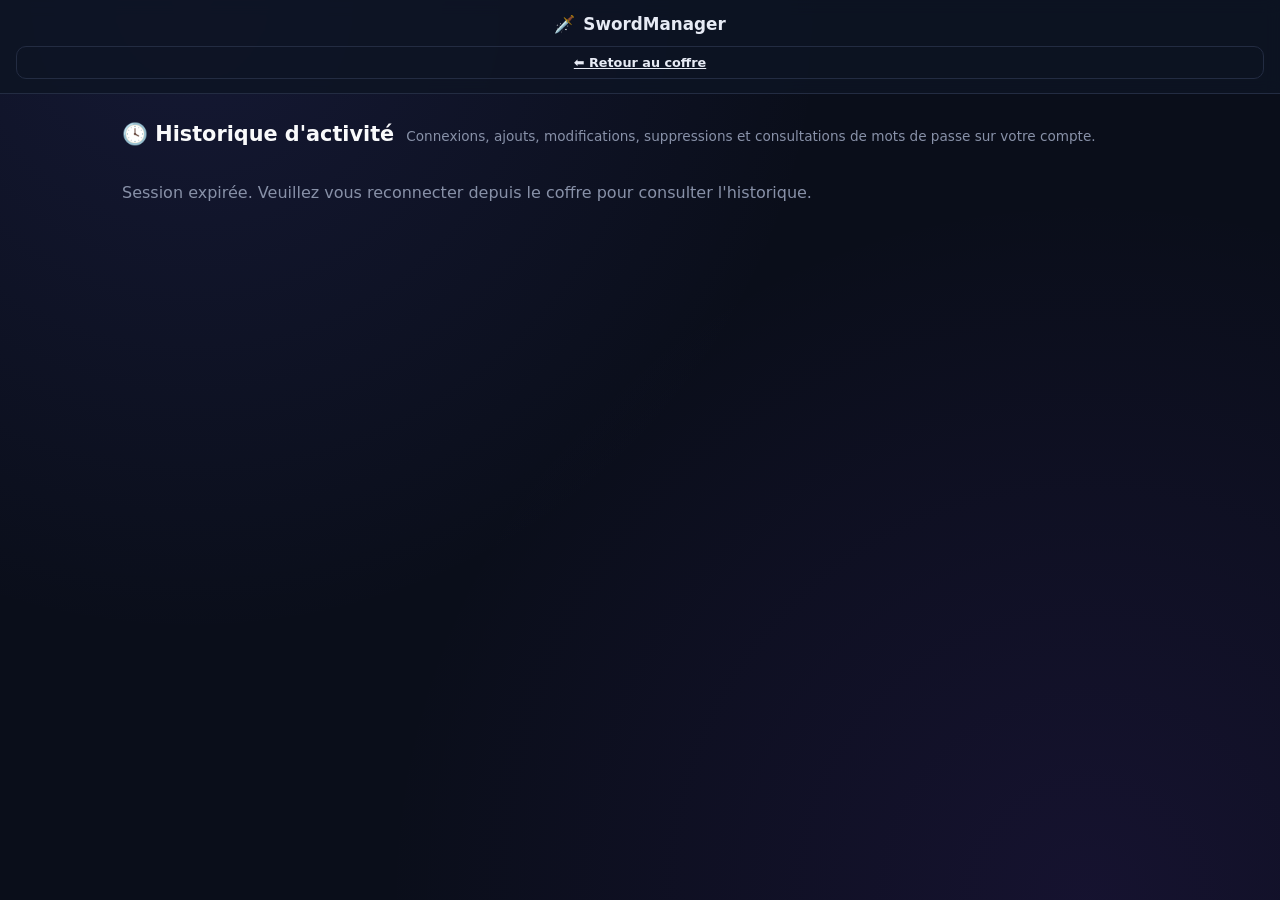
==== activity.html @ 6379f45b "add pop-up page" ====
<!doctype html>
<html lang="fr">
  <head>
    <meta charset="UTF-8" />
    <title>Historique d'activité - SwordManager</title>
    <meta name="viewport" content="width=device-width, initial-scale=1.0" />
    <link rel="stylesheet" href="style.css" />
  </head>
  <body>
    <div id="toast" class="toast-hidden" role="status" aria-live="polite"></div>

    <div id="vault-screen">
      <header class="vault-header">
        <div class="brand-mini">
          <span aria-hidden="true">🗡️</span> SwordManager
        </div>
        <div class="header-actions">
          <a href="index.html" class="btn btn-ghost">⬅️ Retour au coffre</a>
        </div>
      </header>

      <main class="vault-main">
        <div class="vault-title-row">
          <h2>🕓 Historique d'activité</h2>
          <p class="entries-count">
            Connexions, ajouts, modifications, suppressions et consultations
            de mots de passe sur votre compte.
          </p>
        </div>

        <div id="activity-page-list" style="margin-top: 20px">
          <!-- Rempli en JS -->
        </div>
      </main>
    </div>

    <script src="activity.js"></script>
  </body>
</html>
---- style.css ----
/* ==========================================================================
   TOKENS
   ========================================================================== */
:root {
  --color-bg: #0a0e1a;
  --color-surface: #131a2c;
  --color-surface-alt: #0d1424;
  --color-border: #232c42;
  --color-text: #e7ebf5;
  --color-text-muted: #8891a8;
  --color-primary: #6366f1;
  --color-primary-hover: #818cf8;
  --color-primary-soft: rgba(99, 102, 241, 0.15);
  --color-success: #22c55e;
  --color-success-hover: #34d872;
  --color-danger: #ef4444;
  --color-danger-hover: #f87171;
  --color-warning: #f59e0b;
  --radius-sm: 6px;
  --radius-md: 10px;
  --radius-lg: 16px;
  --radius-xl: 20px;
  --shadow-md: 0 10px 25px -5px rgba(0, 0, 0, 0.4);
  --shadow-lg: 0 25px 50px -12px rgba(0, 0, 0, 0.55);
}

* {
  box-sizing: border-box;
}

/* ==========================================================================
   BASE
   ========================================================================== */
body {
  font-family:
    system-ui,
    -apple-system,
    BlinkMacSystemFont,
    "Segoe UI",
    sans-serif;
  background:
    radial-gradient(
      circle at 15% 0%,
      rgba(99, 102, 241, 0.12),
      transparent 45%
    ),
    radial-gradient(
      circle at 85% 100%,
      rgba(124, 58, 237, 0.1),
      transparent 50%
    ),
    var(--color-bg);
  color: var(--color-text);
  margin: 0;
  padding: 0;
  min-height: 100vh;
}

h1,
h2,
h3 {
  color: #f9fafb;
  margin-top: 0;
}

.hidden {
  display: none;
}

.hint {
  font-size: 0.85rem;
  color: var(--color-text-muted);
  line-height: 1.5;
}

.error {
  color: var(--color-danger);
  font-size: 0.9rem;
  min-height: 1.1em;
}

/* ==========================================================================
   FORM FIELDS
   ========================================================================== */
.field {
  margin-bottom: 14px;
}

.field label {
  display: block;
  font-size: 0.85rem;
  margin-bottom: 6px;
  color: var(--color-text-muted);
  font-weight: 500;
}

.field-grid {
  display: grid;
  grid-template-columns: 1fr 1fr;
  gap: 14px;
}

input[type="text"],
input[type="password"],
input[type="url"],
input[type="search"],
input[type="email"],
input[type="number"] {
  width: 100%;
  padding: 10px 12px;
  border-radius: var(--radius-md);
  border: 1px solid var(--color-border);
  background: var(--color-surface-alt);
  color: var(--color-text);
  font-size: 0.95rem;
  transition:
    border-color 0.15s ease,
    box-shadow 0.15s ease;
}

input::placeholder {
  color: #556080;
}

input:focus {
  outline: none;
  border-color: var(--color-primary);
  box-shadow: 0 0 0 3px var(--color-primary-soft);
}

.input-icon {
  position: relative;
  display: flex;
  align-items: center;
}

.input-icon .icon {
  position: absolute;
  left: 12px;
  font-size: 0.95rem;
  pointer-events: none;
  opacity: 0.85;
}

.input-icon input {
  padding-left: 38px;
  padding-right: 40px;
}

.icon-btn {
  position: absolute;
  right: 6px;
  background: transparent;
  border: none;
  color: var(--color-text-muted);
  padding: 6px 8px;
  border-radius: var(--radius-sm);
  cursor: pointer;
  font-size: 0.95rem;
}

.icon-btn:hover {
  background: var(--color-border);
}

/* ==========================================================================
   BUTTONS
   ========================================================================== */
.btn {
  border: none;
  border-radius: var(--radius-md);
  padding: 10px 16px;
  font-size: 0.9rem;
  font-weight: 600;
  cursor: pointer;
  transition:
    background 0.15s ease,
    transform 0.1s ease,
    opacity 0.15s ease;
  white-space: nowrap;
}

.btn:active {
  transform: scale(0.98);
}

.btn:disabled {
  opacity: 0.5;
  cursor: default;
  transform: none;
}

.btn-block {
  width: 100%;
}

.btn-primary {
  background: var(--color-primary);
  color: white;
}

.btn-primary:hover {
  background: var(--color-primary-hover);
}

.btn-secondary {
  background: #1e293b;
  color: var(--color-text);
  border: 1px solid var(--color-border);
}

.btn-secondary:hover {
  background: #263049;
}

.btn-ghost {
  background: transparent;
  color: var(--color-text);
  border: 1px solid var(--color-border);
}

.btn-ghost:hover {
  background: var(--color-surface);
}

/* Boutons génériques restants (utilisés dans le rendu JS des lignes) */
button {
  font-family: inherit;
}

/* ==========================================================================
   AUTH SCREEN
   ========================================================================== */
#master-screen:not(.hidden) {
  display: flex;
  min-height: 100vh;
  align-items: center;
  justify-content: center;
  padding: 32px 16px;
}

#master-screen.hidden {
  display: none;
}

.auth-card {
  display: grid;
  grid-template-columns: 1fr 1fr;
  max-width: 960px;
  width: 100%;
  border-radius: var(--radius-xl);
  overflow: hidden;
  box-shadow: var(--shadow-lg);
  border: 1px solid var(--color-border);
}

.auth-brand {
  background: linear-gradient(155deg, #4f46e5 0%, #7c3aed 100%);
  color: white;
  padding: 48px 40px;
  display: flex;
  flex-direction: column;
  justify-content: center;
}

.brand-logo {
  font-size: 2.5rem;
  margin-bottom: 8px;
}

.auth-brand h1 {
  color: white;
  font-size: 1.8rem;
  margin-bottom: 8px;
}

.brand-tagline {
  color: rgba(255, 255, 255, 0.85);
  font-size: 0.95rem;
  margin-bottom: 28px;
  line-height: 1.5;
}

.brand-features {
  list-style: none;
  margin: 0;
  padding: 0;
  display: flex;
  flex-direction: column;
  gap: 14px;
}

.brand-features li {
  display: flex;
  align-items: center;
  gap: 10px;
  font-size: 0.9rem;
  color: rgba(255, 255, 255, 0.92);
}

.feature-icon {
  font-size: 1.05rem;
}

.auth-form {
  background: var(--color-surface);
  padding: 48px 40px;
}

.auth-form h2 {
  font-size: 1.4rem;
  margin-bottom: 6px;
}

.auth-form .hint {
  margin-bottom: 20px;
}

.auth-actions {
  display: flex;
  flex-direction: column;
  gap: 10px;
  margin-top: 8px;
}

.zero-knowledge-note {
  margin-top: 18px;
  margin-bottom: 0;
}

/* ==========================================================================
   VAULT SCREEN
   ========================================================================== */
#vault-screen:not(.hidden) {
  display: flex;
  flex-direction: column;
  min-height: 100vh;
}

#vault-screen.hidden {
  display: none;
}

.vault-header {
  position: sticky;
  top: 0;
  z-index: 20;
  display: flex;
  align-items: center;
  justify-content: space-between;
  padding: 14px 32px;
  background: rgba(13, 20, 36, 0.85);
  backdrop-filter: blur(8px);
  border-bottom: 1px solid var(--color-border);
}

/* ==========================================================================
     CORRECTION RESPONSIVE DE L'EN-TÊTE (HEADER)
     ========================================================================== */
.vault-header {
  flex-direction: column !important; /* Met le logo en haut, les boutons en dessous */
  align-items: center !important;
  gap: 12px !important;
  padding: 14px 16px !important;
}

.header-actions {
  width: 100% !important;
  display: flex !important;
  justify-content: center !important;
  flex-wrap: wrap !important; /* Permet aux boutons de passer à la ligne s'il n'y a plus de place */
  gap: 8px !important;
}

.header-actions .btn {
  flex: 1 !important; /* Force les boutons à avoir la même taille répartie équitablement */
  padding: 8px 10px !important;
  font-size: 0.8rem !important; /* Réduit légèrement le texte sur mobile */
  text-align: center;
}

.brand-mini {
  font-weight: 700;
  font-size: 1.05rem;
  display: flex;
  align-items: center;
  gap: 8px;
}

.header-actions {
  display: flex;
  gap: 10px;
}

.vault-main {
  flex: 1;
  width: 100%;
  max-width: 1100px;
  margin: 0 auto;
  padding: 28px 32px 48px;
}

.vault-title-row {
  display: flex;
  align-items: baseline;
  gap: 12px;
  margin-bottom: 18px;
}

.vault-title-row h2 {
  font-size: 1.3rem;
}

.entries-count {
  color: var(--color-text-muted);
  font-size: 0.85rem;
  margin: 0;
}

.vault-toolbar {
  display: flex;
  gap: 12px;
  flex-wrap: wrap;
  align-items: center;
  margin-bottom: 20px;
}

.search-field {
  position: relative;
  display: flex;
  align-items: center;
  flex: 1;
  min-width: 220px;
  background: var(--color-surface);
  border: 1px solid var(--color-border);
  border-radius: var(--radius-md);
  padding: 0 12px;
}

.search-field .icon {
  opacity: 0.8;
  margin-right: 8px;
}

.search-field input {
  border: none;
  background: transparent;
  padding: 10px 0;
  flex: 1;
}

.search-field input:focus {
  box-shadow: none;
}

.folder-select {
  padding: 10px 14px;
  border-radius: var(--radius-md);
  border: 1px solid var(--color-border);
  background: var(--color-surface);
  color: var(--color-text);
  min-width: 190px;
  font-size: 0.9rem;
}

.folder-select:focus {
  outline: none;
  border-color: var(--color-primary);
}

.add-btn {
  margin-left: auto;
}

/* ==========================================================================
   TABLE
   ========================================================================== */
.table-container {
  width: 100%;
  max-height: 500px;
  overflow-y: auto;
  border: 1px solid var(--color-border);
  border-radius: var(--radius-lg);
  background: var(--color-surface);
  box-shadow: var(--shadow-md);
}

#entries-table {
  width: 100%;
  border-collapse: collapse;
  font-size: 0.9rem;
}

#entries-table th,
#entries-table td {
  padding: 12px 14px;
  border-bottom: 1px solid var(--color-border);
  text-align: left;
  vertical-align: middle !important; /* 🎯 Force toutes les cellules au même niveau horizontal */
}

#entries-table th {
  position: sticky;
  top: 0;
  background: var(--color-surface-alt);
  color: var(--color-text-muted);
  font-size: 0.78rem;
  text-transform: uppercase;
  letter-spacing: 0.04em;
  font-weight: 600;
  z-index: 10;
  border-bottom: 1px solid var(--color-border);
}

#entries-table tbody tr {
  transition: background 0.15s ease;
}

#entries-table tbody tr:hover {
  background: rgba(99, 102, 241, 0.06);
}

#entries-table tbody tr:last-child td {
  border-bottom: none;
}

/* 🎯 CORRECTION STRICTE DU DISPLAY FLEX INJECTÉ PAR LE JS (ÉCRAN PC) */
@media (min-width: 769px) {
  #entries-table td[data-label="Mot de passe"] {
    display: table-cell !important; /* Écrase le flex du JS sur ordinateur */
    white-space: nowrap;
  }
  
  #entries-table td[data-label="Mot de passe"] span {
    display: inline-block;
    vertical-align: middle;
  }

  #entries-table td[data-label="Mot de passe"] button {
    display: inline-block;
    vertical-align: middle;
    margin-left: 8px;
  }
}

#entries-table td a {
  color: var(--color-primary-hover);
  text-decoration: none;
  font-weight: 500;
  transition: color 0.15s ease;
}

#entries-table td a:hover {
  text-decoration: underline;
}

#entries-table td a:visited {
  color: var(--color-primary-hover);
}

.empty-state {
  text-align: center;
  padding: 48px 20px;
  color: var(--color-text-muted);
  font-size: 0.95rem;
}

/* Boutons d'action & jetons dans le tableau (générés en JS) */
.action-btn {
  margin-right: 6px;
  font-size: 0.78rem;
  padding: 6px 10px;
  border: none;
  border-radius: var(--radius-sm);
  cursor: pointer;
  font-weight: 600;
  color: white;
}

.action-btn.edit {
  background: var(--color-success);
}

.action-btn.edit:hover {
  background: var(--color-success-hover);
}

.action-btn.delete {
  background: var(--color-danger);
}

.action-btn.delete:hover {
  background: var(--color-danger-hover);
}

.toggle-pw-btn {
  background: transparent;
  padding: 3px 7px;
  margin-left: 8px;
  font-size: 0.85rem;
  border: 1px solid var(--color-border);
  border-radius: var(--radius-sm);
  cursor: pointer;
}

.toggle-pw-btn:hover {
  background: var(--color-border);
}

.hidden-password {
  font-family: monospace;
  letter-spacing: 1.5px;
}

/* ==========================================================================
   MODALE : AJOUT / MODIFICATION D'UNE ENTRÉE
   ========================================================================== */
#entry-form:not(.hidden) {
  position: fixed;
  inset: 0;
  display: flex;
  align-items: center;
  justify-content: center;
  padding: 20px;
  background: rgba(4, 7, 18, 0.72);
  backdrop-filter: blur(4px);
  z-index: 1000;
  overflow-y: auto;
}

#entry-form.hidden {
  display: none;
}

.modal-card {
  background: var(--color-surface);
  border: 1px solid var(--color-border);
  border-radius: var(--radius-lg);
  padding: 28px;
  max-width: 500px;
  width: 100%;
  max-height: 90vh;
  overflow-y: auto;
  box-shadow: var(--shadow-lg);
  margin: auto;
}

.modal-header {
  display: flex;
  align-items: center;
  justify-content: space-between;
  margin-bottom: 18px;
}

.modal-header h3 {
  font-size: 1.15rem;
}

.modal-close {
  background: transparent;
  border: none;
  color: var(--color-text-muted);
  font-size: 1.1rem;
  cursor: pointer;
  padding: 4px 8px;
  border-radius: var(--radius-sm);
  line-height: 1;
}

.modal-close:hover {
  background: var(--color-border);
  color: var(--color-text);
}

.password-container {
  display: flex;
  gap: 8px;
}

.password-container input {
  flex: 1;
}

.gen-options {
  display: flex;
  gap: 16px;
  margin-top: 10px;
  font-size: 0.85rem;
  color: var(--color-text-muted);
}

.gen-options label {
  display: flex;
  align-items: center;
  gap: 6px;
  cursor: pointer;
}

.strength-bar {
  height: 5px;
  width: 0%;
  margin-top: 8px;
  border-radius: 4px;
  background: transparent;
  transition:
    width 0.3s ease,
    background-color 0.3s ease;
}

.strength-bar.weak {
  width: 33%;
  background-color: var(--color-danger);
}

.strength-bar.medium {
  width: 66%;
  background-color: var(--color-warning);
}

.strength-bar.strong {
  width: 100%;
  background-color: var(--color-success);
}

.modal-footer {
  display: flex;
  justify-content: flex-end;
  gap: 10px;
  margin-top: 22px;
  padding-top: 18px;
  border-top: 1px solid var(--color-border);
}

/* ==========================================================================
   TOAST
   ========================================================================== */
#toast {
  position: fixed;
  bottom: 24px;
  right: 24px;
  background: #1e1b4b;
  color: #c7d2fe;
  padding: 12px 24px;
  border-radius: var(--radius-md);
  border: 1px solid #4338ca;
  box-shadow: var(--shadow-md);
  font-size: 0.9rem;
  font-weight: 500;
  z-index: 9999;
  transition:
    opacity 0.3s ease,
    transform 0.3s ease;
  max-width: min(360px, calc(100vw - 32px));
}

.toast-hidden {
  opacity: 0;
  transform: translateY(20px);
  pointer-events: none;
}

.toast-visible {
  opacity: 1;
  transform: translateY(0);
}

/* ==========================================================================
   MODALE DE CONFIRMATION PERSONNALISÉE
   ========================================================================== */
#confirm-modal:not(.hidden),
#report-modal:not(.hidden),
#guide-modal:not(.hidden) {
  position: fixed;
  inset: 0;
  display: flex;
  align-items: center;
  justify-content: center;
  padding: 20px;
  background: rgba(4, 7, 18, 0.8);
  backdrop-filter: blur(6px);
  z-index: 2000;
}

#confirm-modal.hidden {
  display: none;
}

.confirm-card {
  max-width: 420px !important;
  border: 1px solid var(--color-danger) !important;
  animation: modalSpawn 0.2s ease-out;
}

.confirm-body {
  font-size: 0.95rem;
  line-height: 1.6;
  color: var(--color-text);
  margin-bottom: 14px;
}

.confirm-body strong {
  color: var(--color-danger-hover);
}

@keyframes modalSpawn {
  from {
    transform: scale(0.95);
    opacity: 0;
  }
  to {
    transform: scale(1);
    opacity: 1;
  }
}

/* ==========================================================================
   CORRECTION AFFICHAGE MOT DE PASSE LONG
   ========================================================================== */
#entries-table td:nth-child(4) {
  max-width: 200px;
  word-break: break-all;
  white-space: normal;
}

#entries-table td:nth-child(4) .toggle-pw-btn {
  display: inline-block;
  vertical-align: middle;
  margin-left: 6px;
}

.name-wrapper {
  display: flex;
  flex-direction: column;
  gap: 4px;
  align-items: flex-start;
}

.folder-badge {
  display: inline-flex !important;
  align-items: center;
  background-color: var(--color-primary-soft) !important;
  color: var(--color-primary-hover) !important;
  font-size: 0.7rem !important;
  font-weight: 700 !important;
  padding: 2px 8px !important;
  border-radius: 20px !important;
  border: 1px solid rgba(99, 102, 241, 0.3) !important;
  text-transform: uppercase;
  letter-spacing: 0.05em;
  width: fit-content !important;
}

.entry-title {
  font-weight: 500;
  color: var(--color-text);
}

/* ==========================================================================
   📁 MODALE DOSSIER PERSONNALISÉE
   ========================================================================== */
#folder-modal:not(.hidden) {
  position: fixed;
  inset: 0;
  display: flex;
  align-items: center;
  justify-content: center;
  padding: 20px;
  background: rgba(4, 7, 18, 0.8);
  backdrop-filter: blur(6px);
  z-index: 2000;
}

#folder-modal.hidden {
  display: none;
}

.folder-card {
  max-width: 400px !important;
  border: 1px solid var(--color-border) !important;
  animation: modalSpawn 0.2s ease-out;
}

/* ==========================================================================
   RESPONSIVE
   ========================================================================== */
@media (max-width: 860px) {
  .auth-card {
    grid-template-columns: 1fr;
    max-width: 460px;
  }

  .auth-brand {
    padding: 32px 28px;
  }

  .brand-features {
    display: none;
  }

  .auth-form {
    padding: 32px 28px;
  }
}

@media (max-width: 768px) {
  .vault-header {
    padding: 12px 16px;
  }

  .vault-main {
    padding: 20px 14px 40px;
  }

  .vault-toolbar {
    flex-direction: column;
    align-items: stretch;
  }

  .add-btn {
    margin-left: 0;
  }

  .folder-select {
    width: 100%;
  }

  .field-grid {
    grid-template-columns: 1fr;
  }

  .password-container {
    flex-direction: column;
  }

  .password-container input {
    width: 100%;
  }

  #generate-btn {
    width: 100%;
  }

  .table-container {
    max-height: none;
    background: transparent;
    border: none;
    box-shadow: none;
  }

  #entries-table thead {
    display: none;
  }

  #entries-table,
  #entries-table tbody,
  #entries-table tr,
  #entries-table td {
    display: block;
    width: 100%;
  }

  #entries-table tr {
    background: var(--color-surface) !important;
    margin-bottom: 14px;
    padding: 14px;
    border: 1px solid var(--color-border);
    border-radius: var(--radius-lg);
    box-shadow: var(--shadow-md);
  }

  #entries-table td {
    text-align: left;
    padding: 7px 2px;
    border-bottom: none;
    display: flex;
    justify-content: space-between;
    align-items: center;
    font-size: 0.85rem;
  }

  #entries-table td::before {
    content: attr(data-label);
    font-weight: 600;
    color: var(--color-text-muted);
    margin-right: 8px;
  }

  .action-btn {
    margin-top: 4px;
    padding: 7px 10px;
    font-size: 0.8rem;
    flex: 1;
    text-align: center;
  }

  #entries-table td:last-child {
    display: flex;
    justify-content: space-between;
    gap: 6px;
    padding-top: 12px;
    border-top: 1px solid var(--color-border);
    margin-top: 6px;
  }

  .modal-card {
    padding: 22px;
  }

  #toast {
    bottom: 16px;
    left: 16px;
    right: 16px;
    max-width: none;
    text-align: center;
  }

  /* RESPONSIVE MODALE RAPPORT */
  @media (max-width: 600px) {
    .report-overview {
      grid-template-columns: 1fr !important;
      gap: 10px !important;
    }

    #report-list-pwned > div,
    #report-list-weak > div {
      flex-direction: column !important;
      align-items: stretch !important;
      gap: 8px !important;
      padding: 12px 0 !important;
    }

    #report-list-pwned strong,
    #report-list-weak strong {
      white-space: normal !important;
    }

    #report-list-pwned .action-btn,
    #report-list-weak .action-btn {
      width: 100% !important;
      text-align: center;
      padding: 8px !important;
    }
  }

 /* ==========================================================================
   📱 ALIGNEMENT DE L'EMOJI ET FIX DES RETOURS À LA LIGNE INVOLONTAIRES
   ========================================================================== */
@media (max-width: 768px) {
  /* Empêche le label "Mot de passe" de casser son dernier caractère */
  td[data-label="Mot de passe"]::before {
    white-space: nowrap !important;
    padding-right: 10px !important;
  }

  /* Force la structure en ligne propre sur mobile */
  td[data-label="Identifiant"],
  td[data-label="Mot de passe"] {
    display: flex !important;
    justify-content: space-between !important;
    align-items: center !important;
  }

  /* Force le span et le bouton à faire bloc à la fin de la ligne sur mobile */
  td[data-label="Identifiant"] > :not(::before),
  td[data-label="Mot de passe"] > :not(::before) {
    display: inline-flex !important;
    align-items: center !important;
    gap: 6px !important; /* Fixe l'émoji collé à 6px après le texte */
    justify-content: flex-end !important;
  }

  /* Bloque le saut de ligne involontaire du dernier point de mot de passe */
  td[data-label="Identifiant"] span,
  td[data-label="Mot de passe"] span {
    flex: 0 1 auto !important; 
    text-align: right !important;
    white-space: nowrap !important;
  }

  /* Autorise le mot de passe en clair à retourner à la ligne s'il est trop long */
  td[data-label="Mot de passe"] span:not(.hidden-password) {
    white-space: normal !important;
    word-break: break-all !important;
  }

  td[data-label="Identifiant"] button,
  td[data-label="Mot de passe"] button {
    flex-shrink: 0 !important;
    margin: 0 !important;
    display: inline-block !important;
  }
}

/* ==========================================================================
   🏷️ BADGES DES DOSSIERS / CATÉGORIES (CORRIGÉ SANS ACCOLADE EN TROP)
   ========================================================================== */
.name-wrapper {
  display: flex;
  flex-direction: column;
  gap: 6px;
  align-items: flex-start;
}

.folder-badge {
  display: inline-flex !important;
  align-items: center;
  background-color: var(--color-primary-soft) !important;
  color: var(--color-primary-hover) !important;
  font-size: 0.7rem;
  font-weight: 700;
  padding: 3px 9px !important;
  border-radius: 20px !important;
  border: 1px solid rgba(99, 102, 241, 0.3) !important;
  text-transform: uppercase;
  letter-spacing: 0.05em;
  width: auto !important;
}

.entry-title {
  font-weight: 600;
  color: var(--color-text);
  font-size: 0.95rem;
}

@media (max-width: 768px) {
  .name-wrapper {
    align-items: flex-end;
    text-align: right;
    width: 100%;
  }
}
}
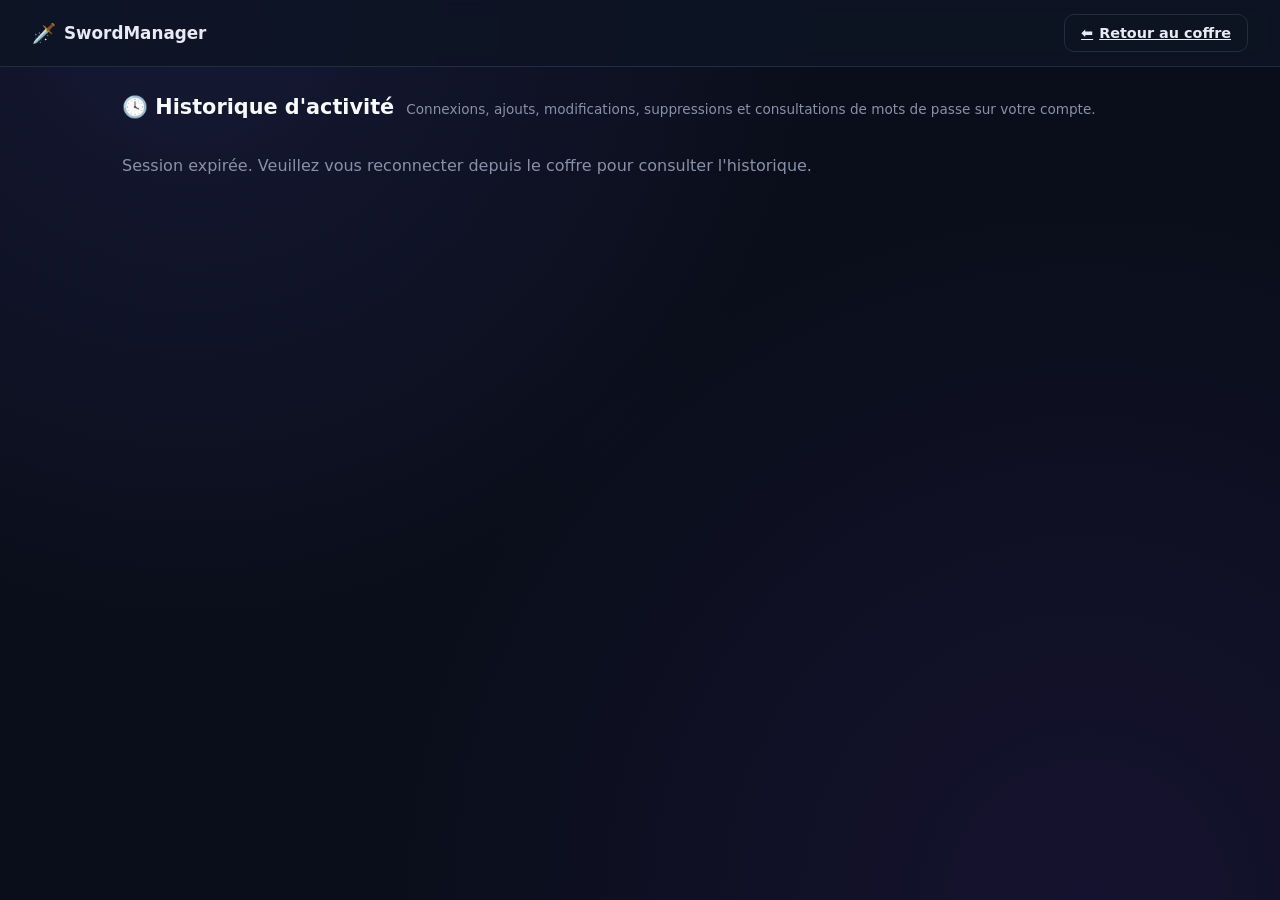
==== commit 0a14b9ee: "Redesign header with a grouped dropdown menu - Replace the row of always-visible header buttons with" ====
--- a/activity.html
+++ b/activity.html
@@ -4,7 +4,8 @@
     <meta charset="UTF-8" />
     <title>Historique d'activité - SwordManager</title>
     <meta name="viewport" content="width=device-width, initial-scale=1.0" />
-    <link rel="stylesheet" href="style.css" />
+    <link rel="icon" type="image/svg+xml" href="assets/favicon.svg" />
+    <link rel="stylesheet" href="src/style.css" />
   </head>
   <body>
     <div id="toast" class="toast-hidden" role="status" aria-live="polite"></div>
@@ -12,10 +13,14 @@
     <div id="vault-screen">
       <header class="vault-header">
         <div class="brand-mini">
-          <span aria-hidden="true">🗡️</span> SwordManager
+          <span class="brand-mini-logo" aria-hidden="true">🗡️</span>
+          <span>SwordManager</span>
         </div>
         <div class="header-actions">
-          <a href="index.html" class="btn btn-ghost">⬅️ Retour au coffre</a>
+          <a href="index.html" class="btn btn-ghost">
+            <span aria-hidden="true">⬅️</span>
+            <span>Retour au coffre</span>
+          </a>
         </div>
       </header>
 
@@ -34,6 +39,6 @@
       </main>
     </div>
 
-    <script src="activity.js"></script>
+    <script src="src/activity.js"></script>
   </body>
 </html>
--- a/src/style.css
+++ b/src/style.css
@@ -0,0 +1,1206 @@
+/* ==========================================================================
+   TOKENS
+   ========================================================================== */
+:root {
+  --color-bg: #0a0e1a;
+  --color-surface: #131a2c;
+  --color-surface-alt: #0d1424;
+  --color-border: #232c42;
+  --color-text: #e7ebf5;
+  --color-text-muted: #8891a8;
+  --color-primary: #6366f1;
+  --color-primary-hover: #818cf8;
+  --color-primary-soft: rgba(99, 102, 241, 0.15);
+  --color-success: #22c55e;
+  --color-success-hover: #34d872;
+  --color-danger: #ef4444;
+  --color-danger-hover: #f87171;
+  --color-warning: #f59e0b;
+  --radius-sm: 6px;
+  --radius-md: 10px;
+  --radius-lg: 16px;
+  --radius-xl: 20px;
+  --shadow-md: 0 10px 25px -5px rgba(0, 0, 0, 0.4);
+  --shadow-lg: 0 25px 50px -12px rgba(0, 0, 0, 0.55);
+}
+
+* {
+  box-sizing: border-box;
+}
+
+/* ==========================================================================
+   BASE
+   ========================================================================== */
+body {
+  font-family:
+    system-ui,
+    -apple-system,
+    BlinkMacSystemFont,
+    "Segoe UI",
+    sans-serif;
+  background:
+    radial-gradient(
+      circle at 15% 0%,
+      rgba(99, 102, 241, 0.12),
+      transparent 45%
+    ),
+    radial-gradient(
+      circle at 85% 100%,
+      rgba(124, 58, 237, 0.1),
+      transparent 50%
+    ),
+    var(--color-bg);
+  color: var(--color-text);
+  margin: 0;
+  padding: 0;
+  min-height: 100vh;
+}
+
+h1,
+h2,
+h3 {
+  color: #f9fafb;
+  margin-top: 0;
+}
+
+.hidden {
+  display: none;
+}
+
+.hint {
+  font-size: 0.85rem;
+  color: var(--color-text-muted);
+  line-height: 1.5;
+}
+
+.error {
+  color: var(--color-danger);
+  font-size: 0.9rem;
+  min-height: 1.1em;
+}
+
+/* ==========================================================================
+   FORM FIELDS
+   ========================================================================== */
+.field {
+  margin-bottom: 14px;
+}
+
+.field label {
+  display: block;
+  font-size: 0.85rem;
+  margin-bottom: 6px;
+  color: var(--color-text-muted);
+  font-weight: 500;
+}
+
+.field-grid {
+  display: grid;
+  grid-template-columns: 1fr 1fr;
+  gap: 14px;
+}
+
+input[type="text"],
+input[type="password"],
+input[type="url"],
+input[type="search"],
+input[type="email"],
+input[type="number"] {
+  width: 100%;
+  padding: 10px 12px;
+  border-radius: var(--radius-md);
+  border: 1px solid var(--color-border);
+  background: var(--color-surface-alt);
+  color: var(--color-text);
+  font-size: 0.95rem;
+  transition:
+    border-color 0.15s ease,
+    box-shadow 0.15s ease;
+}
+
+input::placeholder {
+  color: #556080;
+}
+
+input:focus {
+  outline: none;
+  border-color: var(--color-primary);
+  box-shadow: 0 0 0 3px var(--color-primary-soft);
+}
+
+.input-icon {
+  position: relative;
+  display: flex;
+  align-items: center;
+}
+
+.input-icon .icon {
+  position: absolute;
+  left: 12px;
+  font-size: 0.95rem;
+  pointer-events: none;
+  opacity: 0.85;
+}
+
+.input-icon input {
+  padding-left: 38px;
+  padding-right: 40px;
+}
+
+.icon-btn {
+  position: absolute;
+  right: 6px;
+  background: transparent;
+  border: none;
+  color: var(--color-text-muted);
+  padding: 6px 8px;
+  border-radius: var(--radius-sm);
+  cursor: pointer;
+  font-size: 0.95rem;
+}
+
+.icon-btn:hover {
+  background: var(--color-border);
+}
+
+/* ==========================================================================
+   BUTTONS
+   ========================================================================== */
+.btn {
+  border: none;
+  border-radius: var(--radius-md);
+  padding: 10px 16px;
+  font-size: 0.9rem;
+  font-weight: 600;
+  cursor: pointer;
+  transition:
+    background 0.15s ease,
+    transform 0.1s ease,
+    opacity 0.15s ease;
+  white-space: nowrap;
+}
+
+.btn:active {
+  transform: scale(0.98);
+}
+
+.btn:disabled {
+  opacity: 0.5;
+  cursor: default;
+  transform: none;
+}
+
+.btn-block {
+  width: 100%;
+}
+
+.btn-primary {
+  background: var(--color-primary);
+  color: white;
+}
+
+.btn-primary:hover {
+  background: var(--color-primary-hover);
+}
+
+.btn-secondary {
+  background: #1e293b;
+  color: var(--color-text);
+  border: 1px solid var(--color-border);
+}
+
+.btn-secondary:hover {
+  background: #263049;
+}
+
+.btn-ghost {
+  background: transparent;
+  color: var(--color-text);
+  border: 1px solid var(--color-border);
+}
+
+.btn-ghost:hover {
+  background: var(--color-surface);
+}
+
+/* Boutons génériques restants (utilisés dans le rendu JS des lignes) */
+button {
+  font-family: inherit;
+}
+
+/* ==========================================================================
+   AUTH SCREEN
+   ========================================================================== */
+#master-screen:not(.hidden) {
+  display: flex;
+  min-height: 100vh;
+  align-items: center;
+  justify-content: center;
+  padding: 32px 16px;
+}
+
+#master-screen.hidden {
+  display: none;
+}
+
+.auth-card {
+  display: grid;
+  grid-template-columns: 1fr 1fr;
+  max-width: 960px;
+  width: 100%;
+  border-radius: var(--radius-xl);
+  overflow: hidden;
+  box-shadow: var(--shadow-lg);
+  border: 1px solid var(--color-border);
+}
+
+.auth-brand {
+  background: linear-gradient(155deg, #4f46e5 0%, #7c3aed 100%);
+  color: white;
+  padding: 48px 40px;
+  display: flex;
+  flex-direction: column;
+  justify-content: center;
+}
+
+.brand-logo {
+  font-size: 2.5rem;
+  margin-bottom: 8px;
+}
+
+.auth-brand h1 {
+  color: white;
+  font-size: 1.8rem;
+  margin-bottom: 8px;
+}
+
+.brand-tagline {
+  color: rgba(255, 255, 255, 0.85);
+  font-size: 0.95rem;
+  margin-bottom: 28px;
+  line-height: 1.5;
+}
+
+.brand-features {
+  list-style: none;
+  margin: 0;
+  padding: 0;
+  display: flex;
+  flex-direction: column;
+  gap: 14px;
+}
+
+.brand-features li {
+  display: flex;
+  align-items: center;
+  gap: 10px;
+  font-size: 0.9rem;
+  color: rgba(255, 255, 255, 0.92);
+}
+
+.feature-icon {
+  font-size: 1.05rem;
+}
+
+.auth-form {
+  background: var(--color-surface);
+  padding: 48px 40px;
+}
+
+.auth-form h2 {
+  font-size: 1.4rem;
+  margin-bottom: 6px;
+}
+
+.auth-form .hint {
+  margin-bottom: 20px;
+}
+
+.auth-actions {
+  display: flex;
+  flex-direction: column;
+  gap: 10px;
+  margin-top: 8px;
+}
+
+.zero-knowledge-note {
+  margin-top: 18px;
+  margin-bottom: 0;
+}
+
+/* ==========================================================================
+   VAULT SCREEN
+   ========================================================================== */
+#vault-screen:not(.hidden) {
+  display: flex;
+  flex-direction: column;
+  min-height: 100vh;
+}
+
+#vault-screen.hidden {
+  display: none;
+}
+
+.vault-header {
+  position: sticky;
+  top: 0;
+  z-index: 20;
+  display: flex;
+  align-items: center;
+  justify-content: space-between;
+  gap: 16px;
+  padding: 14px 32px;
+  background: rgba(13, 20, 36, 0.85);
+  backdrop-filter: blur(8px);
+  border-bottom: 1px solid var(--color-border);
+}
+
+.brand-mini {
+  font-weight: 700;
+  font-size: 1.05rem;
+  display: flex;
+  align-items: center;
+  gap: 8px;
+  white-space: nowrap;
+}
+
+.brand-mini-logo {
+  font-size: 1.2rem;
+}
+
+.header-actions {
+  display: flex;
+  align-items: center;
+  gap: 10px;
+}
+
+.header-actions .btn {
+  display: inline-flex;
+  align-items: center;
+  gap: 6px;
+}
+
+.lock-btn {
+  border-color: rgba(239, 68, 68, 0.35) !important;
+  color: var(--color-danger-hover) !important;
+}
+
+.lock-btn:hover {
+  background: rgba(239, 68, 68, 0.12) !important;
+}
+
+/* ==========================================================================
+   MENU DÉROULANT DE L'EN-TÊTE (actions secondaires)
+   ========================================================================== */
+.menu-dropdown {
+  position: relative;
+}
+
+.menu-toggle-btn[aria-expanded="true"] {
+  background: var(--color-surface);
+  border-color: var(--color-primary);
+}
+
+.menu-panel {
+  position: absolute;
+  top: calc(100% + 8px);
+  right: 0;
+  min-width: 220px;
+  background: var(--color-surface);
+  border: 1px solid var(--color-border);
+  border-radius: var(--radius-md);
+  box-shadow: var(--shadow-md);
+  padding: 6px;
+  display: flex;
+  flex-direction: column;
+  gap: 2px;
+  z-index: 30;
+  animation: modalSpawn 0.15s ease-out;
+}
+
+.menu-panel.hidden {
+  display: none;
+}
+
+.menu-item {
+  display: flex;
+  align-items: center;
+  gap: 10px;
+  width: 100%;
+  padding: 10px 12px;
+  border: none;
+  border-radius: var(--radius-sm);
+  background: transparent;
+  color: var(--color-text);
+  font-size: 0.88rem;
+  font-weight: 500;
+  text-align: left;
+  text-decoration: none;
+  cursor: pointer;
+  transition: background 0.15s ease;
+}
+
+.menu-item:hover {
+  background: var(--color-surface-alt);
+}
+
+.menu-item-icon {
+  font-size: 1rem;
+  flex-shrink: 0;
+}
+
+/* ==========================================================================
+   RESPONSIVE DE L'EN-TÊTE
+   ========================================================================== */
+@media (max-width: 640px) {
+  .vault-header {
+    padding: 12px 16px;
+  }
+
+  .lock-btn span:last-child {
+    display: none; /* Ne garde que l'icône sur très petit écran */
+  }
+
+  .menu-toggle-btn span:last-child {
+    display: none;
+  }
+}
+
+.vault-main {
+  flex: 1;
+  width: 100%;
+  max-width: 1100px;
+  margin: 0 auto;
+  padding: 28px 32px 48px;
+}
+
+.vault-title-row {
+  display: flex;
+  align-items: baseline;
+  gap: 12px;
+  margin-bottom: 18px;
+}
+
+.vault-title-row h2 {
+  font-size: 1.3rem;
+}
+
+.entries-count {
+  color: var(--color-text-muted);
+  font-size: 0.85rem;
+  margin: 0;
+}
+
+.vault-toolbar {
+  display: flex;
+  gap: 12px;
+  flex-wrap: wrap;
+  align-items: center;
+  margin-bottom: 20px;
+}
+
+.search-field {
+  position: relative;
+  display: flex;
+  align-items: center;
+  flex: 1;
+  min-width: 220px;
+  background: var(--color-surface);
+  border: 1px solid var(--color-border);
+  border-radius: var(--radius-md);
+  padding: 0 12px;
+}
+
+.search-field .icon {
+  opacity: 0.8;
+  margin-right: 8px;
+}
+
+.search-field input {
+  border: none;
+  background: transparent;
+  padding: 10px 0;
+  flex: 1;
+}
+
+.search-field input:focus {
+  box-shadow: none;
+}
+
+.folder-select {
+  padding: 10px 14px;
+  border-radius: var(--radius-md);
+  border: 1px solid var(--color-border);
+  background: var(--color-surface);
+  color: var(--color-text);
+  min-width: 190px;
+  font-size: 0.9rem;
+}
+
+.folder-select:focus {
+  outline: none;
+  border-color: var(--color-primary);
+}
+
+.add-btn {
+  margin-left: auto;
+}
+
+/* ==========================================================================
+   TABLE
+   ========================================================================== */
+.table-container {
+  width: 100%;
+  max-height: 500px;
+  overflow-y: auto;
+  border: 1px solid var(--color-border);
+  border-radius: var(--radius-lg);
+  background: var(--color-surface);
+  box-shadow: var(--shadow-md);
+}
+
+#entries-table {
+  width: 100%;
+  border-collapse: collapse;
+  font-size: 0.9rem;
+}
+
+#entries-table th,
+#entries-table td {
+  padding: 12px 14px;
+  border-bottom: 1px solid var(--color-border);
+  text-align: left;
+  vertical-align: middle !important; /* 🎯 Force toutes les cellules au même niveau horizontal */
+}
+
+#entries-table th {
+  position: sticky;
+  top: 0;
+  background: var(--color-surface-alt);
+  color: var(--color-text-muted);
+  font-size: 0.78rem;
+  text-transform: uppercase;
+  letter-spacing: 0.04em;
+  font-weight: 600;
+  z-index: 10;
+  border-bottom: 1px solid var(--color-border);
+}
+
+#entries-table tbody tr {
+  transition: background 0.15s ease;
+}
+
+#entries-table tbody tr:hover {
+  background: rgba(99, 102, 241, 0.06);
+}
+
+#entries-table tbody tr:last-child td {
+  border-bottom: none;
+}
+
+/* 🎯 CORRECTION STRICTE DU DISPLAY FLEX INJECTÉ PAR LE JS (ÉCRAN PC) */
+@media (min-width: 769px) {
+  #entries-table td[data-label="Mot de passe"] {
+    display: table-cell !important; /* Écrase le flex du JS sur ordinateur */
+    white-space: nowrap;
+  }
+  
+  #entries-table td[data-label="Mot de passe"] span {
+    display: inline-block;
+    vertical-align: middle;
+  }
+
+  #entries-table td[data-label="Mot de passe"] button {
+    display: inline-block;
+    vertical-align: middle;
+    margin-left: 8px;
+  }
+}
+
+#entries-table td a {
+  color: var(--color-primary-hover);
+  text-decoration: none;
+  font-weight: 500;
+  transition: color 0.15s ease;
+}
+
+#entries-table td a:hover {
+  text-decoration: underline;
+}
+
+#entries-table td a:visited {
+  color: var(--color-primary-hover);
+}
+
+.empty-state {
+  text-align: center;
+  padding: 48px 20px;
+  color: var(--color-text-muted);
+  font-size: 0.95rem;
+}
+
+/* Boutons d'action & jetons dans le tableau (générés en JS) */
+.action-btn {
+  margin-right: 6px;
+  font-size: 0.78rem;
+  padding: 6px 10px;
+  border: none;
+  border-radius: var(--radius-sm);
+  cursor: pointer;
+  font-weight: 600;
+  color: white;
+}
+
+.action-btn.edit {
+  background: var(--color-success);
+}
+
+.action-btn.edit:hover {
+  background: var(--color-success-hover);
+}
+
+.action-btn.delete {
+  background: var(--color-danger);
+}
+
+.action-btn.delete:hover {
+  background: var(--color-danger-hover);
+}
+
+.toggle-pw-btn {
+  background: transparent;
+  padding: 3px 7px;
+  margin-left: 8px;
+  font-size: 0.85rem;
+  border: 1px solid var(--color-border);
+  border-radius: var(--radius-sm);
+  cursor: pointer;
+}
+
+.toggle-pw-btn:hover {
+  background: var(--color-border);
+}
+
+.hidden-password {
+  font-family: monospace;
+  letter-spacing: 1.5px;
+}
+
+/* ==========================================================================
+   MODALE : AJOUT / MODIFICATION D'UNE ENTRÉE
+   ========================================================================== */
+#entry-form:not(.hidden) {
+  position: fixed;
+  inset: 0;
+  display: flex;
+  align-items: center;
+  justify-content: center;
+  padding: 20px;
+  background: rgba(4, 7, 18, 0.72);
+  backdrop-filter: blur(4px);
+  z-index: 1000;
+  overflow-y: auto;
+}
+
+#entry-form.hidden {
+  display: none;
+}
+
+.modal-card {
+  background: var(--color-surface);
+  border: 1px solid var(--color-border);
+  border-radius: var(--radius-lg);
+  padding: 28px;
+  max-width: 500px;
+  width: 100%;
+  max-height: 90vh;
+  overflow-y: auto;
+  box-shadow: var(--shadow-lg);
+  margin: auto;
+}
+
+.modal-header {
+  display: flex;
+  align-items: center;
+  justify-content: space-between;
+  margin-bottom: 18px;
+}
+
+.modal-header h3 {
+  font-size: 1.15rem;
+}
+
+.modal-close {
+  background: transparent;
+  border: none;
+  color: var(--color-text-muted);
+  font-size: 1.1rem;
+  cursor: pointer;
+  padding: 4px 8px;
+  border-radius: var(--radius-sm);
+  line-height: 1;
+}
+
+.modal-close:hover {
+  background: var(--color-border);
+  color: var(--color-text);
+}
+
+.password-container {
+  display: flex;
+  gap: 8px;
+}
+
+.password-container input {
+  flex: 1;
+}
+
+.gen-options {
+  display: flex;
+  gap: 16px;
+  margin-top: 10px;
+  font-size: 0.85rem;
+  color: var(--color-text-muted);
+}
+
+.gen-options label {
+  display: flex;
+  align-items: center;
+  gap: 6px;
+  cursor: pointer;
+}
+
+.strength-bar {
+  height: 5px;
+  width: 0%;
+  margin-top: 8px;
+  border-radius: 4px;
+  background: transparent;
+  transition:
+    width 0.3s ease,
+    background-color 0.3s ease;
+}
+
+.strength-bar.weak {
+  width: 33%;
+  background-color: var(--color-danger);
+}
+
+.strength-bar.medium {
+  width: 66%;
+  background-color: var(--color-warning);
+}
+
+.strength-bar.strong {
+  width: 100%;
+  background-color: var(--color-success);
+}
+
+.modal-footer {
+  display: flex;
+  justify-content: flex-end;
+  gap: 10px;
+  margin-top: 22px;
+  padding-top: 18px;
+  border-top: 1px solid var(--color-border);
+}
+
+/* ==========================================================================
+   TOAST
+   ========================================================================== */
+#toast {
+  position: fixed;
+  bottom: 24px;
+  right: 24px;
+  background: #1e1b4b;
+  color: #c7d2fe;
+  padding: 12px 24px;
+  border-radius: var(--radius-md);
+  border: 1px solid #4338ca;
+  box-shadow: var(--shadow-md);
+  font-size: 0.9rem;
+  font-weight: 500;
+  z-index: 9999;
+  transition:
+    opacity 0.3s ease,
+    transform 0.3s ease;
+  max-width: min(360px, calc(100vw - 32px));
+}
+
+.toast-hidden {
+  opacity: 0;
+  transform: translateY(20px);
+  pointer-events: none;
+}
+
+.toast-visible {
+  opacity: 1;
+  transform: translateY(0);
+}
+
+/* ==========================================================================
+   MODALE DE CONFIRMATION PERSONNALISÉE
+   ========================================================================== */
+#confirm-modal:not(.hidden),
+#report-modal:not(.hidden),
+#guide-modal:not(.hidden) {
+  position: fixed;
+  inset: 0;
+  display: flex;
+  align-items: center;
+  justify-content: center;
+  padding: 20px;
+  background: rgba(4, 7, 18, 0.8);
+  backdrop-filter: blur(6px);
+  z-index: 2000;
+}
+
+#confirm-modal.hidden {
+  display: none;
+}
+
+.confirm-card {
+  max-width: 420px !important;
+  border: 1px solid var(--color-danger) !important;
+  animation: modalSpawn 0.2s ease-out;
+}
+
+.confirm-body {
+  font-size: 0.95rem;
+  line-height: 1.6;
+  color: var(--color-text);
+  margin-bottom: 14px;
+}
+
+.confirm-body strong {
+  color: var(--color-danger-hover);
+}
+
+@keyframes modalSpawn {
+  from {
+    transform: scale(0.95);
+    opacity: 0;
+  }
+  to {
+    transform: scale(1);
+    opacity: 1;
+  }
+}
+
+/* ==========================================================================
+   CORRECTION AFFICHAGE MOT DE PASSE LONG
+   ========================================================================== */
+#entries-table td:nth-child(4) {
+  max-width: 200px;
+  word-break: break-all;
+  white-space: normal;
+}
+
+#entries-table td:nth-child(4) .toggle-pw-btn {
+  display: inline-block;
+  vertical-align: middle;
+  margin-left: 6px;
+}
+
+.name-wrapper {
+  display: flex;
+  flex-direction: column;
+  gap: 4px;
+  align-items: flex-start;
+}
+
+.folder-badge {
+  display: inline-flex !important;
+  align-items: center;
+  background-color: var(--color-primary-soft) !important;
+  color: var(--color-primary-hover) !important;
+  font-size: 0.7rem !important;
+  font-weight: 700 !important;
+  padding: 2px 8px !important;
+  border-radius: 20px !important;
+  border: 1px solid rgba(99, 102, 241, 0.3) !important;
+  text-transform: uppercase;
+  letter-spacing: 0.05em;
+  width: fit-content !important;
+}
+
+.entry-title {
+  font-weight: 500;
+  color: var(--color-text);
+}
+
+/* ==========================================================================
+   📁 MODALE DOSSIER PERSONNALISÉE
+   ========================================================================== */
+#folder-modal:not(.hidden) {
+  position: fixed;
+  inset: 0;
+  display: flex;
+  align-items: center;
+  justify-content: center;
+  padding: 20px;
+  background: rgba(4, 7, 18, 0.8);
+  backdrop-filter: blur(6px);
+  z-index: 2000;
+}
+
+#folder-modal.hidden {
+  display: none;
+}
+
+.folder-card {
+  max-width: 400px !important;
+  border: 1px solid var(--color-border) !important;
+  animation: modalSpawn 0.2s ease-out;
+}
+
+/* ==========================================================================
+   RESPONSIVE
+   ========================================================================== */
+@media (max-width: 860px) {
+  .auth-card {
+    grid-template-columns: 1fr;
+    max-width: 460px;
+  }
+
+  .auth-brand {
+    padding: 32px 28px;
+  }
+
+  .brand-features {
+    display: none;
+  }
+
+  .auth-form {
+    padding: 32px 28px;
+  }
+}
+
+@media (max-width: 768px) {
+  .vault-header {
+    padding: 12px 16px;
+  }
+
+  .vault-main {
+    padding: 20px 14px 40px;
+  }
+
+  .vault-toolbar {
+    flex-direction: column;
+    align-items: stretch;
+  }
+
+  .add-btn {
+    margin-left: 0;
+  }
+
+  .folder-select {
+    width: 100%;
+  }
+
+  .field-grid {
+    grid-template-columns: 1fr;
+  }
+
+  .password-container {
+    flex-direction: column;
+  }
+
+  .password-container input {
+    width: 100%;
+  }
+
+  #generate-btn {
+    width: 100%;
+  }
+
+  .table-container {
+    max-height: none;
+    background: transparent;
+    border: none;
+    box-shadow: none;
+  }
+
+  #entries-table thead {
+    display: none;
+  }
+
+  #entries-table,
+  #entries-table tbody,
+  #entries-table tr,
+  #entries-table td {
+    display: block;
+    width: 100%;
+  }
+
+  #entries-table tr {
+    background: var(--color-surface) !important;
+    margin-bottom: 14px;
+    padding: 14px;
+    border: 1px solid var(--color-border);
+    border-radius: var(--radius-lg);
+    box-shadow: var(--shadow-md);
+  }
+
+  #entries-table td {
+    text-align: left;
+    padding: 7px 2px;
+    border-bottom: none;
+    display: flex;
+    justify-content: space-between;
+    align-items: center;
+    font-size: 0.85rem;
+  }
+
+  #entries-table td::before {
+    content: attr(data-label);
+    font-weight: 600;
+    color: var(--color-text-muted);
+    margin-right: 8px;
+  }
+
+  .action-btn {
+    margin-top: 4px;
+    padding: 7px 10px;
+    font-size: 0.8rem;
+    flex: 1;
+    text-align: center;
+  }
+
+  #entries-table td:last-child {
+    display: flex;
+    justify-content: space-between;
+    gap: 6px;
+    padding-top: 12px;
+    border-top: 1px solid var(--color-border);
+    margin-top: 6px;
+  }
+
+  .modal-card {
+    padding: 22px;
+  }
+
+  #toast {
+    bottom: 16px;
+    left: 16px;
+    right: 16px;
+    max-width: none;
+    text-align: center;
+  }
+
+  /* RESPONSIVE MODALE RAPPORT */
+  @media (max-width: 600px) {
+    .report-overview {
+      grid-template-columns: 1fr !important;
+      gap: 10px !important;
+    }
+
+    #report-list-pwned > div,
+    #report-list-weak > div {
+      flex-direction: column !important;
+      align-items: stretch !important;
+      gap: 8px !important;
+      padding: 12px 0 !important;
+    }
+
+    #report-list-pwned strong,
+    #report-list-weak strong {
+      white-space: normal !important;
+    }
+
+    #report-list-pwned .action-btn,
+    #report-list-weak .action-btn {
+      width: 100% !important;
+      text-align: center;
+      padding: 8px !important;
+    }
+  }
+
+ /* ==========================================================================
+   📱 ALIGNEMENT DE L'EMOJI ET FIX DES RETOURS À LA LIGNE INVOLONTAIRES
+   ========================================================================== */
+@media (max-width: 768px) {
+  /* Empêche le label "Mot de passe" de casser son dernier caractère */
+  td[data-label="Mot de passe"]::before {
+    white-space: nowrap !important;
+    padding-right: 10px !important;
+  }
+
+  /* Force la structure en ligne propre sur mobile */
+  td[data-label="Identifiant"],
+  td[data-label="Mot de passe"] {
+    display: flex !important;
+    justify-content: space-between !important;
+    align-items: center !important;
+  }
+
+  /* Force le span et le bouton à faire bloc à la fin de la ligne sur mobile */
+  td[data-label="Identifiant"] > :not(::before),
+  td[data-label="Mot de passe"] > :not(::before) {
+    display: inline-flex !important;
+    align-items: center !important;
+    gap: 6px !important; /* Fixe l'émoji collé à 6px après le texte */
+    justify-content: flex-end !important;
+  }
+
+  /* Bloque le saut de ligne involontaire du dernier point de mot de passe */
+  td[data-label="Identifiant"] span,
+  td[data-label="Mot de passe"] span {
+    flex: 0 1 auto !important; 
+    text-align: right !important;
+    white-space: nowrap !important;
+  }
+
+  /* Autorise le mot de passe en clair à retourner à la ligne s'il est trop long */
+  td[data-label="Mot de passe"] span:not(.hidden-password) {
+    white-space: normal !important;
+    word-break: break-all !important;
+  }
+
+  td[data-label="Identifiant"] button,
+  td[data-label="Mot de passe"] button {
+    flex-shrink: 0 !important;
+    margin: 0 !important;
+    display: inline-block !important;
+  }
+}
+
+/* ==========================================================================
+   🏷️ BADGES DES DOSSIERS / CATÉGORIES (CORRIGÉ SANS ACCOLADE EN TROP)
+   ========================================================================== */
+.name-wrapper {
+  display: flex;
+  flex-direction: column;
+  gap: 6px;
+  align-items: flex-start;
+}
+
+.folder-badge {
+  display: inline-flex !important;
+  align-items: center;
+  background-color: var(--color-primary-soft) !important;
+  color: var(--color-primary-hover) !important;
+  font-size: 0.7rem;
+  font-weight: 700;
+  padding: 3px 9px !important;
+  border-radius: 20px !important;
+  border: 1px solid rgba(99, 102, 241, 0.3) !important;
+  text-transform: uppercase;
+  letter-spacing: 0.05em;
+  width: auto !important;
+}
+
+.entry-title {
+  font-weight: 600;
+  color: var(--color-text);
+  font-size: 0.95rem;
+}
+
+@media (max-width: 768px) {
+  .name-wrapper {
+    align-items: flex-end;
+    text-align: right;
+    width: 100%;
+  }
+}
+}
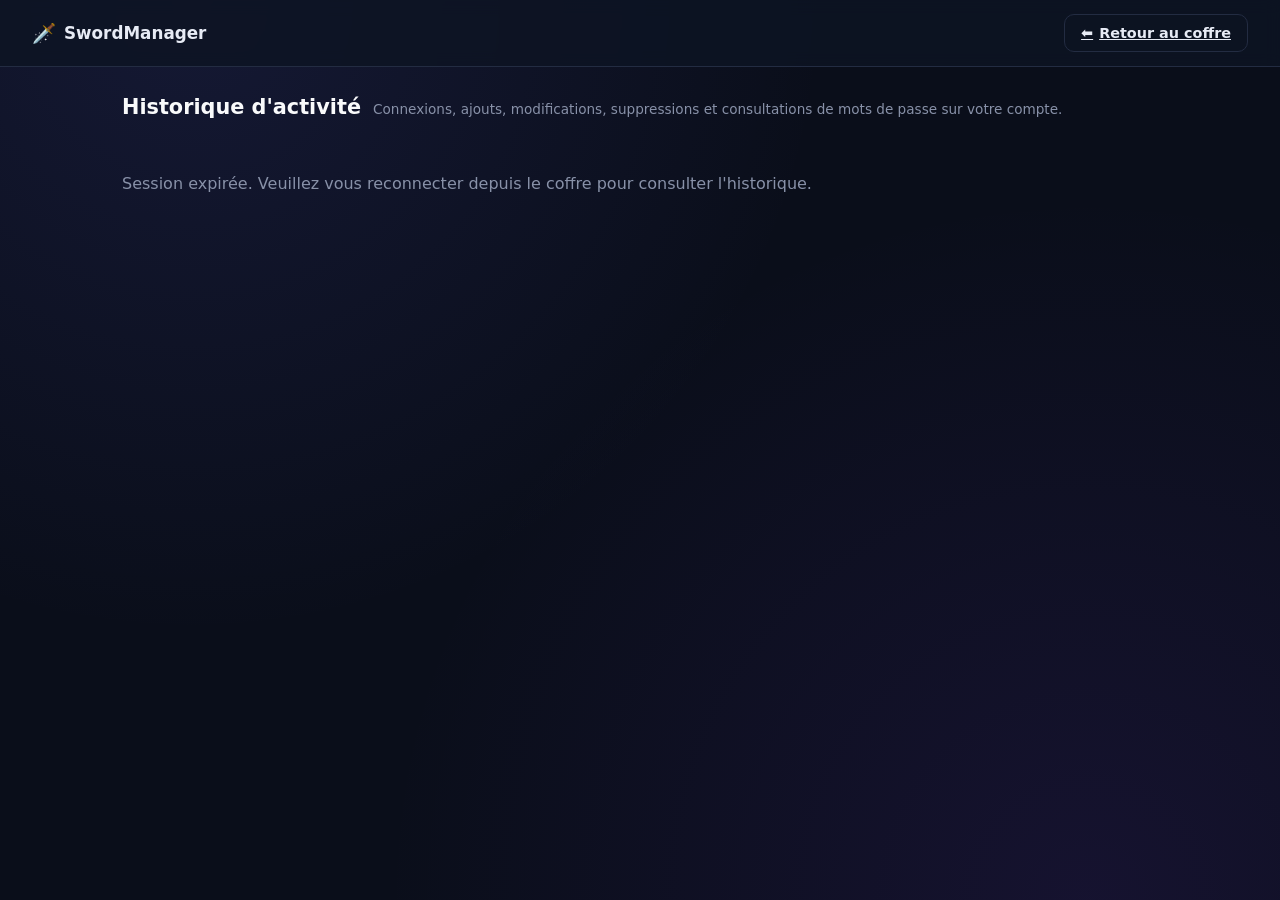
==== commit c0949967: "restyle rapport de sécurité" ====
--- a/activity.html
+++ b/activity.html
@@ -26,11 +26,15 @@
 
       <main class="vault-main">
         <div class="vault-title-row">
-          <h2>🕓 Historique d'activité</h2>
+          <h2>Historique d'activité</h2>
           <p class="entries-count">
             Connexions, ajouts, modifications, suppressions et consultations
             de mots de passe sur votre compte.
           </p>
+        </div>
+
+        <div id="activity-filters" class="filter-chip-row">
+          <!-- Rempli en JS -->
         </div>
 
         <div id="activity-page-list" style="margin-top: 20px">
--- a/src/style.css
+++ b/src/style.css
@@ -1204,3 +1204,258 @@
   }
 }
 }
+
+/* ==========================================================================
+   🕓 HISTORIQUE D'ACTIVITÉ : FILTRES ET LIGNES
+   ========================================================================== */
+.filter-chip-row {
+  display: flex;
+  flex-wrap: wrap;
+  gap: 8px;
+  margin-top: 18px;
+}
+
+.filter-chip {
+  border: 1px solid var(--color-border);
+  background: var(--color-surface);
+  color: var(--color-text-muted);
+  padding: 6px 14px;
+  border-radius: 999px;
+  font-size: 0.82rem;
+  font-weight: 600;
+  cursor: pointer;
+  transition:
+    background 0.15s ease,
+    color 0.15s ease,
+    border-color 0.15s ease;
+}
+
+.filter-chip:hover {
+  border-color: var(--color-primary);
+  color: var(--color-text);
+}
+
+.filter-chip.active {
+  background: var(--color-primary-soft);
+  border-color: var(--color-primary);
+  color: var(--color-primary-hover);
+}
+
+.activity-row {
+  display: flex;
+  justify-content: space-between;
+  align-items: center;
+  gap: 10px;
+  padding: 12px 0 12px 12px;
+  border-bottom: 1px solid var(--color-border);
+  border-left: 3px solid transparent;
+}
+
+.activity-row:last-child {
+  border-bottom: none;
+}
+
+.activity-row-connexion {
+  border-left-color: var(--color-primary);
+}
+
+.activity-row-ajout {
+  border-left-color: var(--color-success);
+}
+
+.activity-row-modification {
+  border-left-color: var(--color-warning);
+}
+
+.activity-row-suppression {
+  border-left-color: var(--color-danger);
+}
+
+.activity-row-consultation {
+  border-left-color: #38bdf8;
+}
+
+/* ==========================================================================
+   📊 RAPPORT DE SÉCURITÉ
+   ========================================================================== */
+.report-card {
+  max-width: 620px !important;
+}
+
+.report-score-section {
+  display: flex;
+  align-items: center;
+  gap: 24px;
+  padding: 18px;
+  margin-bottom: 18px;
+  background: var(--color-surface-alt);
+  border: 1px solid var(--color-border);
+  border-radius: var(--radius-lg);
+}
+
+.report-donut {
+  flex-shrink: 0;
+  width: 108px;
+  height: 108px;
+  border-radius: 50%;
+  background: conic-gradient(
+    var(--color-border) 0deg 360deg
+  );
+  display: flex;
+  align-items: center;
+  justify-content: center;
+  transition: background 0.4s ease;
+}
+
+.report-donut-hole {
+  width: 78px;
+  height: 78px;
+  border-radius: 50%;
+  background: var(--color-surface-alt);
+  display: flex;
+  flex-direction: column;
+  align-items: center;
+  justify-content: center;
+  line-height: 1.1;
+}
+
+.report-donut-hole span {
+  font-size: 1.5rem;
+  font-weight: 800;
+  color: var(--color-text);
+}
+
+.report-donut-hole small {
+  font-size: 0.68rem;
+  color: var(--color-text-muted);
+}
+
+.report-score-details {
+  flex: 1;
+  min-width: 0;
+}
+
+.report-score-label {
+  font-size: 1.15rem;
+  font-weight: 700;
+  margin: 0 0 4px 0;
+}
+
+.report-score-hint {
+  font-size: 0.85rem;
+  color: var(--color-text-muted);
+  margin: 0 0 12px 0;
+  line-height: 1.5;
+}
+
+.report-legend {
+  display: flex;
+  flex-wrap: wrap;
+  gap: 14px;
+}
+
+.report-legend-item {
+  display: inline-flex;
+  align-items: center;
+  gap: 6px;
+  font-size: 0.78rem;
+  color: var(--color-text-muted);
+}
+
+.report-dot {
+  width: 9px;
+  height: 9px;
+  border-radius: 50%;
+  display: inline-block;
+}
+
+.report-dot-healthy {
+  background: var(--color-success);
+}
+
+.report-dot-weak {
+  background: var(--color-warning);
+}
+
+.report-dot-pwned {
+  background: var(--color-danger);
+}
+
+.report-stats-row {
+  display: grid;
+  grid-template-columns: repeat(3, 1fr);
+  gap: 12px;
+  margin-bottom: 20px;
+}
+
+.report-stat-tile {
+  background: var(--color-surface-alt);
+  padding: 14px;
+  border-radius: var(--radius-md);
+  text-align: center;
+  border: 1px solid var(--color-border);
+}
+
+.report-stat-icon {
+  font-size: 1.3rem;
+}
+
+.report-stat-tile h4 {
+  margin: 6px 0 2px 0;
+  font-size: 0.75rem;
+  color: var(--color-text-muted);
+  font-weight: 600;
+}
+
+.report-stat-tile p {
+  font-size: 1.3rem;
+  font-weight: bold;
+  margin: 0;
+}
+
+.report-stat-tile-warning p {
+  color: var(--color-warning);
+}
+
+.report-stat-tile-danger p {
+  color: var(--color-danger);
+}
+
+.report-lists-container {
+  display: grid;
+  grid-template-columns: 1fr;
+  gap: 16px;
+}
+
+.report-list {
+  max-height: 180px;
+  overflow-y: auto;
+  background: var(--color-surface-alt);
+  padding: 10px;
+  border-radius: var(--radius-md);
+  font-size: 0.9rem;
+  margin-top: 6px;
+}
+
+.report-list-pwned {
+  border: 1px solid #ef4444;
+}
+
+.report-list-weak {
+  border: 1px solid #f59e0b;
+}
+
+@media (max-width: 560px) {
+  .report-score-section {
+    flex-direction: column;
+    text-align: center;
+  }
+
+  .report-legend {
+    justify-content: center;
+  }
+
+  .report-stats-row {
+    grid-template-columns: 1fr;
+  }
+}
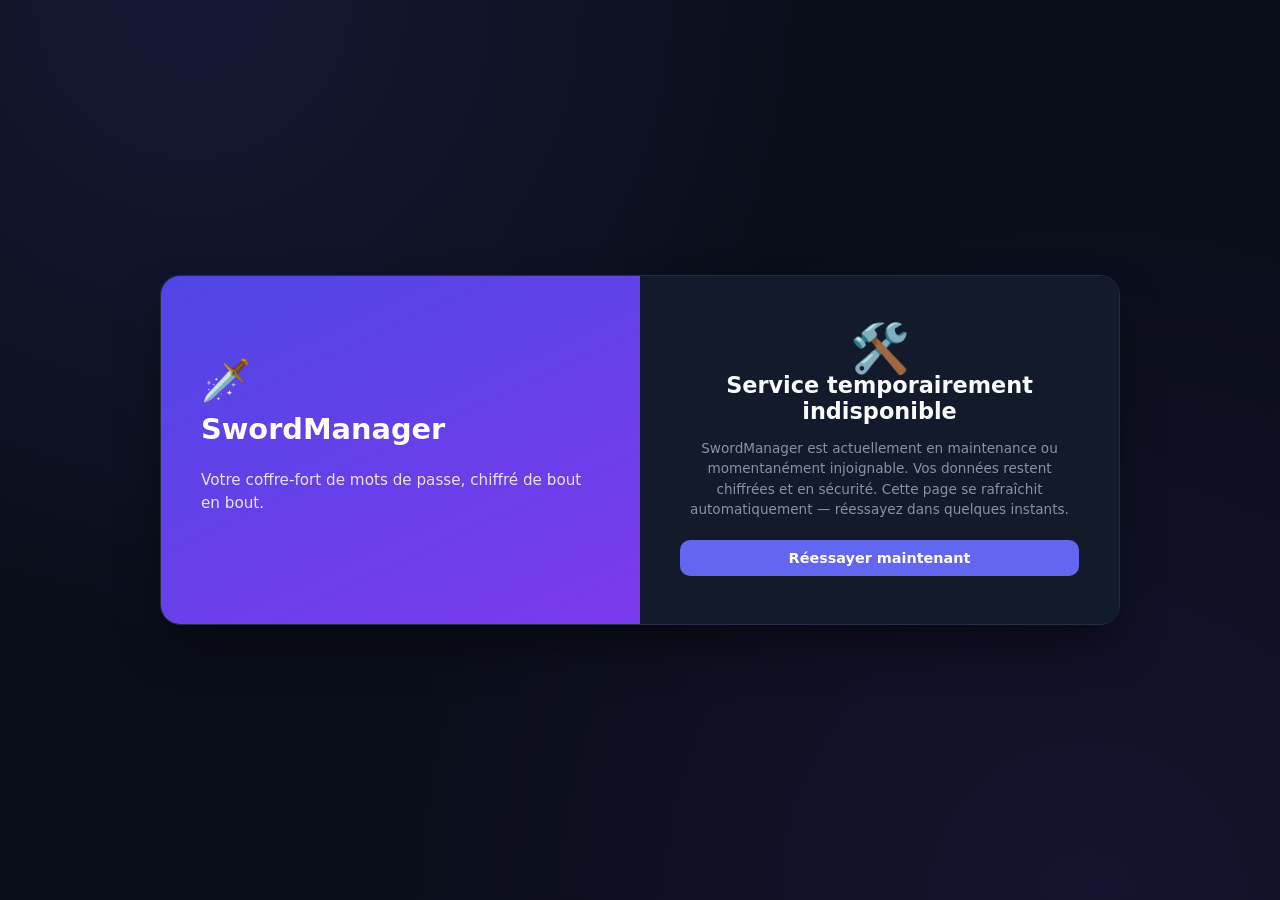
==== commit 951af280: "add 404 page & maintenance" ====
--- a/activity.html
+++ b/activity.html
@@ -17,7 +17,7 @@
           <span>SwordManager</span>
         </div>
         <div class="header-actions">
-          <a href="index.html" class="btn btn-ghost">
+          <a href="/" class="btn btn-ghost">
             <span aria-hidden="true">⬅️</span>
             <span>Retour au coffre</span>
           </a>
@@ -43,6 +43,8 @@
       </main>
     </div>
 
+    <script src="src/session-guard.js"></script>
+    <script src="src/backend-status.js"></script>
     <script src="src/activity.js"></script>
   </body>
 </html>
--- a/src/style.css
+++ b/src/style.css
@@ -457,11 +457,9 @@
     padding: 12px 16px;
   }
 
-  .lock-btn span:last-child {
-    display: none; /* Ne garde que l'icône sur très petit écran */
-  }
-
-  .menu-toggle-btn span:last-child {
+  /* Ne garde que l'icône sur très petit écran, pour tous les boutons du header
+     (Verrouiller, Menu, Retour au coffre...) et éviter tout débordement horizontal */
+  .header-actions .btn span:last-child {
     display: none;
   }
 }
@@ -1088,13 +1086,9 @@
     text-align: center;
   }
 
-  /* RESPONSIVE MODALE RAPPORT */
+  /* RESPONSIVE MODALE RAPPORT (le donut/score/tuiles ont leur propre media query
+     dédiée plus bas ; ceci ne concerne que le contenu des listes) */
   @media (max-width: 600px) {
-    .report-overview {
-      grid-template-columns: 1fr !important;
-      gap: 10px !important;
-    }
-
     #report-list-pwned > div,
     #report-list-weak > div {
       flex-direction: column !important;
@@ -1459,3 +1453,32 @@
     grid-template-columns: 1fr;
   }
 }
+
+/* ==========================================================================
+   ⏳ ÉCRAN DE CHARGEMENT (restauration de session)
+   ========================================================================== */
+#boot-screen:not(.hidden) {
+  display: flex;
+  min-height: 100vh;
+  align-items: center;
+  justify-content: center;
+}
+
+#boot-screen.hidden {
+  display: none;
+}
+
+.boot-spinner {
+  width: 36px;
+  height: 36px;
+  border: 3px solid var(--color-border);
+  border-top-color: var(--color-primary);
+  border-radius: 50%;
+  animation: boot-spin 0.7s linear infinite;
+}
+
+@keyframes boot-spin {
+  to {
+    transform: rotate(360deg);
+  }
+}
